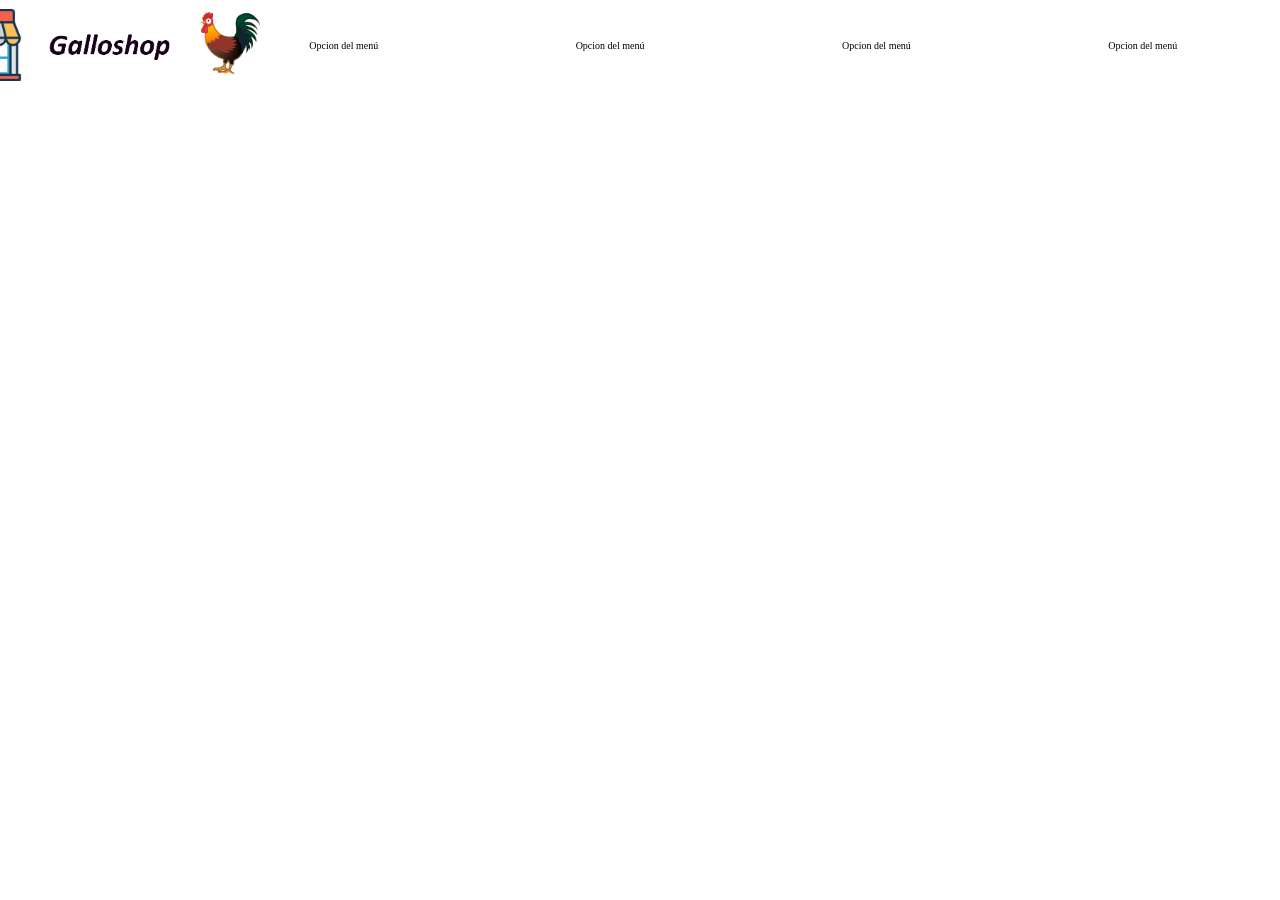
==== index.html @ 785de00b "Se agrega el index.html" ====
<!DOCTYPE html>
<html lang="en">
<head>

    <!-- Google Tag Manager -->
<script>(function(w,d,s,l,i){w[l]=w[l]||[];w[l].push({'gtm.start':
    new Date().getTime(),event:'gtm.js'});var f=d.getElementsByTagName(s)[0],
    j=d.createElement(s),dl=l!='dataLayer'?'&l='+l:'';j.async=true;j.src=
    'https://www.googletagmanager.com/gtm.js?id='+i+dl;f.parentNode.insertBefore(j,f);
    })(window,document,'script','dataLayer','GTM-PMVGR8K2');</script>
    <!-- End Google Tag Manager -->

    <link rel="stylesheet" href="styles/styles.css">

    <meta charset="UTF-8">
    <meta name="viewport" content="width=device-width, initial-scale=1.0">
    <title>Document</title>
    
    <!-- Así se agregan los estilos internos -->

    <!-- <style>
        .encabezado-uno{
            background-color: aquamarine;
            color: green;
        }

    </style> -->

</head>
<body>

    <!-- Google Tag Manager (noscript) -->
<noscript><iframe src="https://www.googletagmanager.com/ns.html?id=GTM-PMVGR8K2"
    height="0" width="0" style="display:none;visibility:hidden"></iframe></noscript>
    <!-- End Google Tag Manager (noscript) -->


<section class="seccion_uno">
    <div class="contenedor_menu">
        <nav class="menu">
            <div class="contenedor_logo">
                <img src="images/Logo/Logo.png" alt="" class="logo">
            </div>
            <ul class="lista_opciones">
                <li class="opcion_menu">Opcion del menú</li>
                <li class="opcion_menu">Opcion del menú</li>
                <li class="opcion_menu">Opcion del menú</li>
                <li class="opcion_menu">Opcion del menú</li>
            </ul>
        </nav>
    </div>
</section>

     
    <!-- <div style="border: solid 5px green" class="contenedor_imagen_producto">
        <img class="imagen_producto" style="border: solid 8px red" src="images/Ropa/Pantalones/pantalon_modelo_1.png" alt="Imagen de pantalón">
    </div>

    <div style="border: solid 5px green" class="contenedor_imagen_producto">
        <img class="imagen_producto" style="border: solid 8px red" src="images/Ropa/Pantalones/pantalon_modelo_1.png" alt="Imagen de pantalón">
    </div> -->


</body>
</html>
---- styles/styles.css ----
* {
    padding: 0px;
    margin: 0px;
    box-sizing: border-box;
    font-size: 10px;
    list-style: none;
}

body{
    height: 100vh;
    width: 98.7vw;
    /* border: solid 15px green; */
}

.seccion_uno{
    height: 100%;
    width: 100%;
    /* border: solid 15px green; */
}

.contenedor_menu{
    /* border: solid 5px red; */
    height: 10%;
    width: 101%;
}

.menu{
    /* border: solid 5px orange; */
    height: 100%;
    display: flex;
}

.contenedor_logo{
    width: 16.5%;
    /* border: solid 5px blue; */
    display: flex;
    flex-direction: row;
    justify-content: center;
    align-items: center;
}

.logo{
    height: 80%;
}

.lista_opciones{
    /* border: solid 5px red; */
    width: 83.5%;
    display: flex;
    flex-direction: row;
    justify-content: space-around;
    align-items: center;
}

.opcion_menu{
    /* border: solid 2px green; */
    width: 20%;
    text-align: center;
}

.contenedor_imagen_producto{
    height: 300px;
}

.imagen_producto{
    margin: 15px;
    padding: 40px;
    height: 90%;
}

/* @media screen and (max-width: 501px) {
    i{
        display: block;
    }
} */
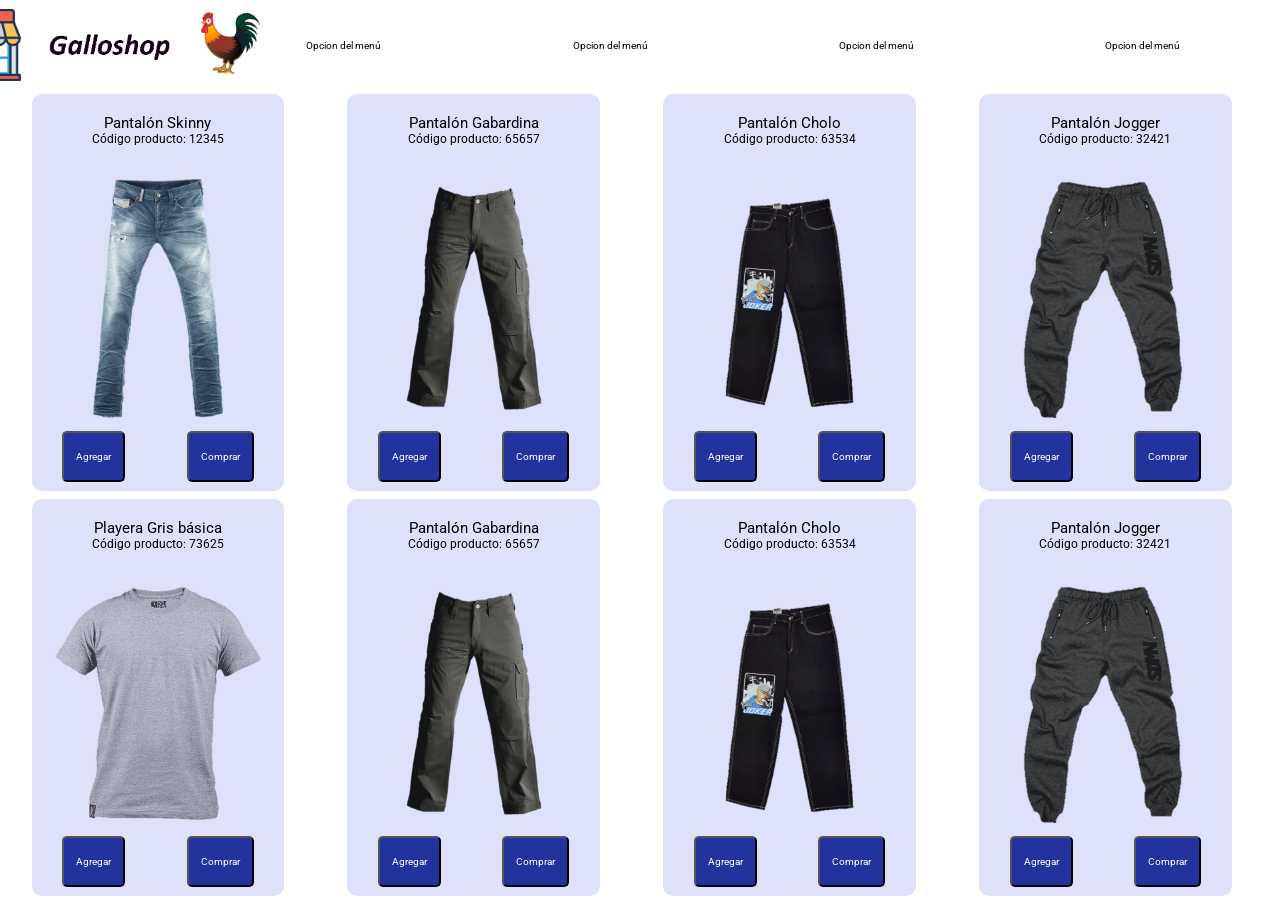
==== commit 33770ea3: "Se agregan los estilos" ====
--- a/index.html
+++ b/index.html
@@ -12,9 +12,13 @@
 
     <link rel="stylesheet" href="styles/styles.css">
 
+    <link rel="preconnect" href="https://fonts.googleapis.com">
+    <link rel="preconnect" href="https://fonts.gstatic.com" crossorigin>
+    <link href="https://fonts.googleapis.com/css2?family=Roboto:ital,wght@0,100;0,300;0,400;0,500;0,700;0,900;1,100;1,300;1,400;1,500;1,700;1,900&display=swap" rel="stylesheet">
+
     <meta charset="UTF-8">
     <meta name="viewport" content="width=device-width, initial-scale=1.0">
-    <title>Document</title>
+    <title>Galloshop</title>
     
     <!-- Así se agregan los estilos internos -->
 
@@ -49,6 +53,116 @@
             </ul>
         </nav>
     </div>
+    <section class="seccion-uno-uno">
+            <div class="contenedor-tarjetas">
+                <div id="tarjeta-producto-uno" class="tarjeta-producto tarjeta-producto-uno">
+                    <div class="contenedor-caracteristicas">
+                        <h2 class="titulo-producto encabezado-dos">Pantalón Skinny</h2>
+                        <span class="codigo-producto texto">Código producto: 12345</span>
+                    </div>
+                    <div class="contenedor-imagen-producto">
+                        <img class="imagen-producto" src="images/Ropa/Pantalones/pantalon_modelo_1.png" alt="">
+                    </div>
+                    <div class="contenedor-botones">
+                        <button id="button-1" class="button">Agregar</button>
+                        <button id="button-2" class="button">Comprar</button>
+                    </div>
+                </div>
+                <div class="tarjeta-producto tarjeta-producto-dos">
+                    <div class="contenedor-caracteristicas">
+                        <h2 class="titulo-producto encabezado-dos">Pantalón Gabardina</h2>
+                        <span class="codigo-producto texto">Código producto: 65657</span>
+                    </div>
+                    <div class="contenedor-imagen-producto">
+                        <img class="imagen-producto" src="images/Ropa/Pantalones/pantalon_modelo_2.png" alt="">
+                    </div>
+                    <div class="contenedor-botones">
+                        <button id="button-3" class="button">Agregar</button>
+                        <button id="button-4" class="button">Comprar</button>
+                    </div>
+                </div>
+                <div class="tarjeta-producto tarjeta-producto-tres">
+                    <div class="contenedor-caracteristicas">
+                        <h2 class="titulo-producto encabezado-dos">Pantalón Cholo</h2>
+                        <span class="codigo-producto texto">Código producto: 63534</span>
+                    </div>
+                    <div class="contenedor-imagen-producto">
+                        <img class="imagen-producto" src="images/Ropa/Pantalones/pantalon_modelo_3.png" alt="Pantalón cholo">
+                    </div>
+                    <div class="contenedor-botones">
+                        <button class="button">Agregar</button>
+                        <button class="button">Comprar</button>
+                    </div>
+                </div>
+                <div class="tarjeta-producto tarjeta-producto-tres">
+                    <div class="contenedor-caracteristicas">
+                        <h2 class="titulo-producto encabezado-dos">Pantalón Jogger</h2>
+                        <span class="codigo-producto texto">Código producto: 32421</span>
+                    </div>
+                    <div class="contenedor-imagen-producto">
+                        <img class="imagen-producto" src="images/Ropa/Pantalones/pantalon_modelo_4.png" alt="">
+                    </div>
+                    <div class="contenedor-botones">
+                        <button class="button">Agregar</button>
+                        <button class="button">Comprar</button>
+                    </div>
+                </div>
+            </div>
+            <div class="contenedor-tarjetas">
+                <div class="tarjeta-producto tarjeta-producto-uno">
+                    <div class="contenedor-caracteristicas">
+                        <h2 class="titulo-producto encabezado-dos">Playera Gris básica</h2>
+                        <span class="codigo-producto texto">Código producto: 73625</span>
+                    </div>
+                    <div class="contenedor-imagen-producto">
+                        <img class="imagen-producto" src="images/Ropa/Playeras/playera_modelo_1.png" alt="">
+                    </div>
+                    <div class="contenedor-botones">
+                        <button class="button">Agregar</button>
+                        <button class="button">Comprar</button>
+                    </div>
+                </div>
+                <div class="tarjeta-producto tarjeta-producto-dos">
+                    <div class="contenedor-caracteristicas">
+                        <h2 class="titulo-producto encabezado-dos">Pantalón Gabardina</h2>
+                        <span class="codigo-producto texto">Código producto: 65657</span>
+                    </div>
+                    <div class="contenedor-imagen-producto">
+                        <img class="imagen-producto" src="images/Ropa/Pantalones/pantalon_modelo_2.png" alt="">
+                    </div>
+                    <div class="contenedor-botones">
+                        <button class="button">Agregar</button>
+                        <button class="button">Comprar</button>
+                    </div>
+                </div>
+                <div class="tarjeta-producto tarjeta-producto-tres">
+                    <div class="contenedor-caracteristicas">
+                        <h2 class="titulo-producto encabezado-dos">Pantalón Cholo</h2>
+                        <span class="codigo-producto texto">Código producto: 63534</span>
+                    </div>
+                    <div class="contenedor-imagen-producto">
+                        <img class="imagen-producto" src="images/Ropa/Pantalones/pantalon_modelo_3.png" alt="Pantalón cholo">
+                    </div>
+                    <div class="contenedor-botones">
+                        <button class="button">Agregar</button>
+                        <button class="button">Comprar</button>
+                    </div>
+                </div>
+                <div class="tarjeta-producto tarjeta-producto-tres">
+                    <div class="contenedor-caracteristicas">
+                        <h2 class="titulo-producto encabezado-dos">Pantalón Jogger</h2>
+                        <span class="codigo-producto texto">Código producto: 32421</span>
+                    </div>
+                    <div class="contenedor-imagen-producto">
+                        <img class="imagen-producto" src="images/Ropa/Pantalones/pantalon_modelo_4.png" alt="">
+                    </div>
+                    <div class="contenedor-botones">
+                        <button class="button">Agregar</button>
+                        <button class="button">Comprar</button>
+                    </div>
+                </div>
+            </div>
+        </section> 
 </section>
 
      
@@ -62,4 +176,5 @@
 
 
 </body>
+<script src="script/script.js"></script>
 </html>
--- a/styles/styles.css
+++ b/styles/styles.css
@@ -4,6 +4,9 @@
     box-sizing: border-box;
     font-size: 10px;
     list-style: none;
+    font-family: "Roboto", sans-serif;
+    font-weight: 400;
+    font-style: normal;  
 }
 
 body{
@@ -19,7 +22,7 @@
 }
 
 .contenedor_menu{
-    /* border: solid 5px red; */
+    /* border: solid 5px blue; */
     height: 10%;
     width: 101%;
 }
@@ -58,15 +61,78 @@
     text-align: center;
 }
 
-.contenedor_imagen_producto{
-    height: 300px;
-}
-
 .imagen_producto{
     margin: 15px;
     padding: 40px;
     height: 90%;
 }
+
+.seccion-uno-uno{
+    height: 90%;
+    /* border: solid 8px purple; */
+}
+
+.contenedor-tarjetas{
+    height: 50%;
+    display: flex;
+    justify-content: space-around;
+    align-items: center;
+}
+
+.tarjeta-producto{
+    height: 98%;
+    width: 20%;
+    /* border: solid 3px purple; */
+    background-color: #DDE1FA;
+    border-radius: 10px;
+}
+
+.contenedor-caracteristicas{
+    height: 18%;
+    /* border: solid 3px red; */
+    display: flex;
+    flex-direction: column;
+    justify-content: center;
+    align-items: center;
+}
+
+.encabezado-dos{
+    font-size: 15px;
+}
+
+.texto{
+    font-size: 12px;
+}
+
+.contenedor-imagen-producto{
+    height: 67%;
+    display: flex;
+    justify-content: center;
+    align-items: center;
+    /* border: solid 3px blue; */
+}
+
+.imagen-producto{
+    height: 90%;
+}
+
+.button{
+    background-color: #22339D;
+    color: #ffffff;
+    border-radius: 5px;
+    padding: 2px;
+    padding-left: 12px;
+    padding-right: 12px;
+    height: 85%;
+}
+
+.contenedor-botones{
+    height: 15%;
+    /* border: solid 5px green; */
+    display: flex;
+    justify-content: space-around;
+}
+
 
 /* @media screen and (max-width: 501px) {
     i{
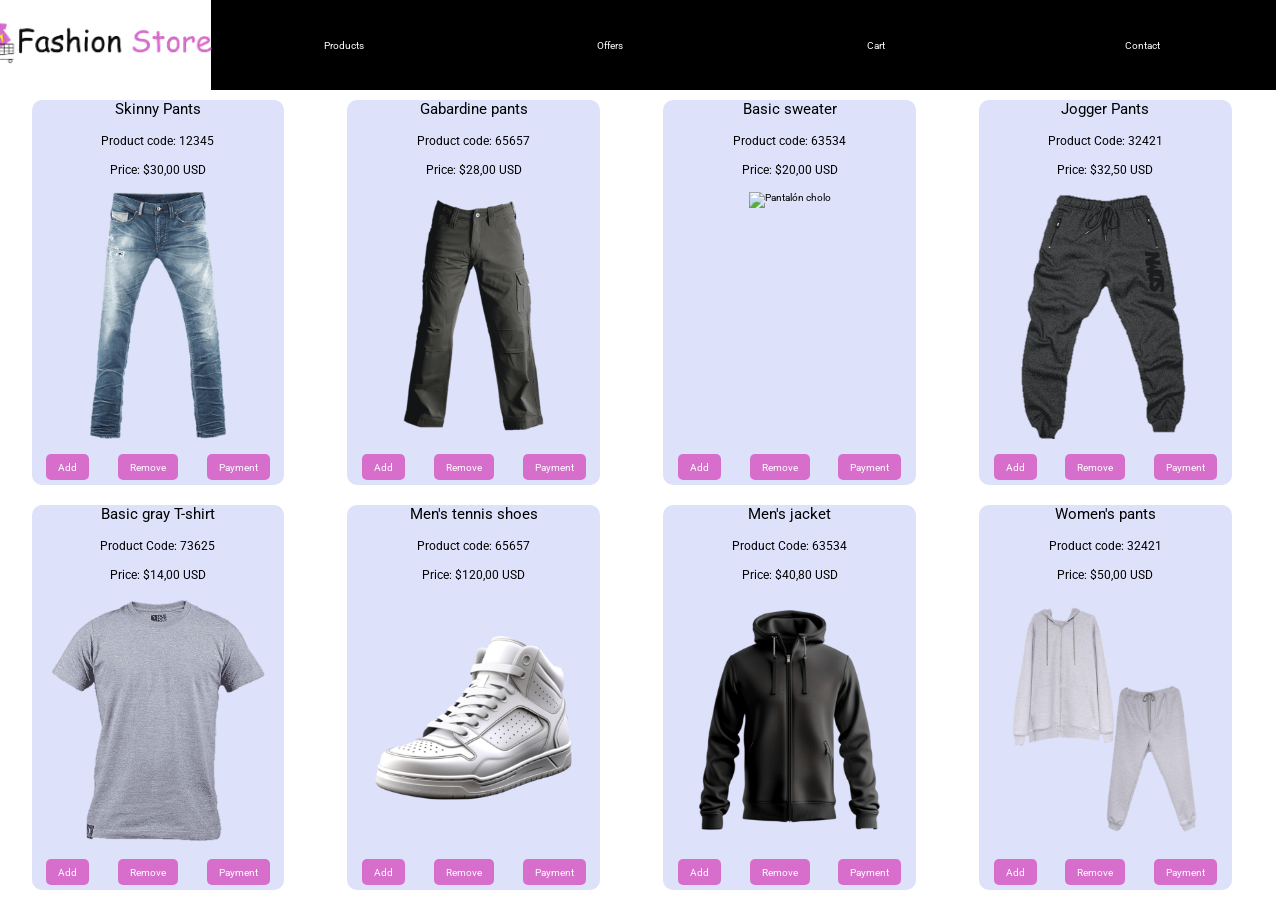
==== commit f6279cd2: "Fourth commit - Implementation of GTM and implementation of example Data Layers" ====
--- a/index.html
+++ b/index.html
@@ -2,12 +2,12 @@
 <html lang="en">
 <head>
 
-    <!-- Google Tag Manager -->
+<!-- Google Tag Manager -->
 <script>(function(w,d,s,l,i){w[l]=w[l]||[];w[l].push({'gtm.start':
     new Date().getTime(),event:'gtm.js'});var f=d.getElementsByTagName(s)[0],
     j=d.createElement(s),dl=l!='dataLayer'?'&l='+l:'';j.async=true;j.src=
     'https://www.googletagmanager.com/gtm.js?id='+i+dl;f.parentNode.insertBefore(j,f);
-    })(window,document,'script','dataLayer','GTM-PMVGR8K2');</script>
+    })(window,document,'script','dataLayer','GTM-WV2J756Z');</script>
     <!-- End Google Tag Manager -->
 
     <link rel="stylesheet" href="styles/styles.css">
@@ -18,7 +18,7 @@
 
     <meta charset="UTF-8">
     <meta name="viewport" content="width=device-width, initial-scale=1.0">
-    <title>Galloshop</title>
+    <title>Fashion Store</title>
     
     <!-- Así se agregan los estilos internos -->
 
@@ -33,8 +33,8 @@
 </head>
 <body>
 
-    <!-- Google Tag Manager (noscript) -->
-<noscript><iframe src="https://www.googletagmanager.com/ns.html?id=GTM-PMVGR8K2"
+<!-- Google Tag Manager (noscript) -->
+<noscript><iframe src="https://www.googletagmanager.com/ns.html?id=GTM-WV2J756Z"
     height="0" width="0" style="display:none;visibility:hidden"></iframe></noscript>
     <!-- End Google Tag Manager (noscript) -->
 
@@ -43,13 +43,13 @@
     <div class="contenedor_menu">
         <nav class="menu">
             <div class="contenedor_logo">
-                <img src="images/Logo/Logo.png" alt="" class="logo">
+                <img src="images/Logo/Logo tienda de ropa.png" alt="" class="logo">
             </div>
             <ul class="lista_opciones">
-                <li class="opcion_menu">Opcion del menú</li>
-                <li class="opcion_menu">Opcion del menú</li>
-                <li class="opcion_menu">Opcion del menú</li>
-                <li class="opcion_menu">Opcion del menú</li>
+                <li id="menu-option-1" class="opcion_menu">Products</li>
+                <li class="opcion_menu">Offers</li>
+                <li class="opcion_menu">Cart</li>
+                <li class="opcion_menu">Contact</li>
             </ul>
         </nav>
     </div>
@@ -57,108 +57,124 @@
             <div class="contenedor-tarjetas">
                 <div id="tarjeta-producto-uno" class="tarjeta-producto tarjeta-producto-uno">
                     <div class="contenedor-caracteristicas">
-                        <h2 class="titulo-producto encabezado-dos">Pantalón Skinny</h2>
-                        <span class="codigo-producto texto">Código producto: 12345</span>
+                        <h2 class="titulo-producto encabezado-dos">Skinny Pants</h1>
+                        <span class="codigo-producto texto">Product code: 12345</span>
+                        <span class="precio-producto texto">Price: $30,00 USD</span>
                     </div>
                     <div class="contenedor-imagen-producto">
                         <img class="imagen-producto" src="images/Ropa/Pantalones/pantalon_modelo_1.png" alt="">
                     </div>
                     <div class="contenedor-botones">
-                        <button id="button-1" class="button">Agregar</button>
-                        <button id="button-2" class="button">Comprar</button>
+                        <button id="button-1" class="button">Add</button>
+                        <button id="button-1" class="button">Remove</button>
+                        <button id="button-2" class="button">Payment</button>
                     </div>
                 </div>
                 <div class="tarjeta-producto tarjeta-producto-dos">
                     <div class="contenedor-caracteristicas">
-                        <h2 class="titulo-producto encabezado-dos">Pantalón Gabardina</h2>
-                        <span class="codigo-producto texto">Código producto: 65657</span>
+                        <h2 class="titulo-producto encabezado-dos">Gabardine pants</h2>
+                        <span class="codigo-producto texto">Product code: 65657</span>
+                        <span class="precio-producto texto">Price: $28,00 USD</span>
                     </div>
                     <div class="contenedor-imagen-producto">
                         <img class="imagen-producto" src="images/Ropa/Pantalones/pantalon_modelo_2.png" alt="">
                     </div>
                     <div class="contenedor-botones">
-                        <button id="button-3" class="button">Agregar</button>
-                        <button id="button-4" class="button">Comprar</button>
+                        <button id="button-3" class="button">Add</button>
+                        <button id="button-2" class="button">Remove</button>
+                        <button id="button-4" class="button">Payment</button>
                     </div>
                 </div>
                 <div class="tarjeta-producto tarjeta-producto-tres">
                     <div class="contenedor-caracteristicas">
-                        <h2 class="titulo-producto encabezado-dos">Pantalón Cholo</h2>
-                        <span class="codigo-producto texto">Código producto: 63534</span>
+                        <h2 class="titulo-producto encabezado-dos">Basic sweater</h2>
+                        <span class="codigo-producto texto">Product code: 63534</span>
+                        <span class="precio-producto texto">Price: $20,00 USD</span>
                     </div>
                     <div class="contenedor-imagen-producto">
-                        <img class="imagen-producto" src="images/Ropa/Pantalones/pantalon_modelo_3.png" alt="Pantalón cholo">
+                        <img class="imagen-producto" src="https://kedabe.net/wp-content/uploads/2019/10/sudadera-capucha-hombre-toronto-azu-frontal.png" alt="Pantalón cholo">
                     </div>
                     <div class="contenedor-botones">
-                        <button class="button">Agregar</button>
-                        <button class="button">Comprar</button>
+                        <button id="button-5" class="button">Add</button>
+                        <button id="button-2" class="button">Remove</button>
+                        <button id="button-6" class="button">Payment</button>
                     </div>
                 </div>
                 <div class="tarjeta-producto tarjeta-producto-tres">
                     <div class="contenedor-caracteristicas">
-                        <h2 class="titulo-producto encabezado-dos">Pantalón Jogger</h2>
-                        <span class="codigo-producto texto">Código producto: 32421</span>
+                        <h2 class="titulo-producto encabezado-dos">Jogger Pants</h2>
+                        <span class="codigo-producto texto">Product Code: 32421</span>
+                        <span class="precio-producto texto">Price: $32,50 USD</span>
                     </div>
                     <div class="contenedor-imagen-producto">
                         <img class="imagen-producto" src="images/Ropa/Pantalones/pantalon_modelo_4.png" alt="">
                     </div>
                     <div class="contenedor-botones">
-                        <button class="button">Agregar</button>
-                        <button class="button">Comprar</button>
+                        <button id="button-7" class="button">Add</button>
+                        <button id="button-2" class="button">Remove</button>
+                        <button id="button-8" class="button">Payment</button>
                     </div>
                 </div>
             </div>
             <div class="contenedor-tarjetas">
                 <div class="tarjeta-producto tarjeta-producto-uno">
                     <div class="contenedor-caracteristicas">
-                        <h2 class="titulo-producto encabezado-dos">Playera Gris básica</h2>
-                        <span class="codigo-producto texto">Código producto: 73625</span>
+                        <h2 class="titulo-producto encabezado-dos">Basic gray T-shirt</h2>
+                        <span class="codigo-producto texto">Product Code: 73625</span>
+                        <span class="precio-producto texto">Price: $14,00 USD</span>
                     </div>
                     <div class="contenedor-imagen-producto">
                         <img class="imagen-producto" src="images/Ropa/Playeras/playera_modelo_1.png" alt="">
                     </div>
                     <div class="contenedor-botones">
-                        <button class="button">Agregar</button>
-                        <button class="button">Comprar</button>
+                        <button id="button-9" class="button">Add</button>
+                        <button id="button-2" class="button">Remove</button>
+                        <button id="button-10" class="button">Payment</button>
                     </div>
                 </div>
                 <div class="tarjeta-producto tarjeta-producto-dos">
                     <div class="contenedor-caracteristicas">
-                        <h2 class="titulo-producto encabezado-dos">Pantalón Gabardina</h2>
-                        <span class="codigo-producto texto">Código producto: 65657</span>
+                        <h2 class="titulo-producto encabezado-dos">Men's tennis shoes</h2>
+                        <span class="codigo-producto texto">Product code: 65657</span>
+                        <span class="precio-producto texto">Price: $120,00 USD</span>
                     </div>
                     <div class="contenedor-imagen-producto">
-                        <img class="imagen-producto" src="images/Ropa/Pantalones/pantalon_modelo_2.png" alt="">
+                        <img class="imagen-producto" src="images/Ropa/Zapatos/Sneakers blancos.png" alt="">
                     </div>
                     <div class="contenedor-botones">
-                        <button class="button">Agregar</button>
-                        <button class="button">Comprar</button>
+                        <button id="button-11" class="button">Add</button>
+                        <button id="button-2" class="button">Remove</button>
+                        <button id="button-12" class="button">Payment</button>
                     </div>
                 </div>
                 <div class="tarjeta-producto tarjeta-producto-tres">
                     <div class="contenedor-caracteristicas">
-                        <h2 class="titulo-producto encabezado-dos">Pantalón Cholo</h2>
-                        <span class="codigo-producto texto">Código producto: 63534</span>
+                        <h2 class="titulo-producto encabezado-dos">Men's jacket</h2>
+                        <span class="codigo-producto texto">Product Code: 63534</span>
+                        <span class="precio-producto texto">Price: $40,80 USD</span>
                     </div>
                     <div class="contenedor-imagen-producto">
-                        <img class="imagen-producto" src="images/Ropa/Pantalones/pantalon_modelo_3.png" alt="Pantalón cholo">
+                        <img class="imagen-producto" src="images/Ropa/Chamarras/Chamarra Gris.png" alt="">
                     </div>
                     <div class="contenedor-botones">
-                        <button class="button">Agregar</button>
-                        <button class="button">Comprar</button>
+                        <button id="button-13" class="button">Add</button>
+                        <button id="button-2" class="button">Remove</button>
+                        <button id="button-14" class="button">Payment</button>
                     </div>
                 </div>
                 <div class="tarjeta-producto tarjeta-producto-tres">
                     <div class="contenedor-caracteristicas">
-                        <h2 class="titulo-producto encabezado-dos">Pantalón Jogger</h2>
-                        <span class="codigo-producto texto">Código producto: 32421</span>
+                        <h2 class="titulo-producto encabezado-dos">Women's pants</h2>
+                        <span class="codigo-producto texto">Product code: 32421</span>
+                        <span class="precio-producto texto">Price: $50,00 USD</span>
                     </div>
                     <div class="contenedor-imagen-producto">
-                        <img class="imagen-producto" src="images/Ropa/Pantalones/pantalon_modelo_4.png" alt="">
+                        <img class="imagen-producto" src="images/Ropa/Ropa deportiva/Pants para mujer.png" alt="">
                     </div>
                     <div class="contenedor-botones">
-                        <button class="button">Agregar</button>
-                        <button class="button">Comprar</button>
+                        <button id="button-15" class="button">Add</button>
+                        <button id="button-2" class="button">Remove</button>
+                        <button id="button-16" class="button">Payment</button>
                     </div>
                 </div>
             </div>
--- a/styles/styles.css
+++ b/styles/styles.css
@@ -25,6 +25,7 @@
     /* border: solid 5px blue; */
     height: 10%;
     width: 101%;
+    background-color: black;
 }
 
 .menu{
@@ -40,10 +41,11 @@
     flex-direction: row;
     justify-content: center;
     align-items: center;
+    background-color: #ffffff;
 }
 
 .logo{
-    height: 80%;
+    height: 70%;
 }
 
 .lista_opciones{
@@ -59,6 +61,7 @@
     /* border: solid 2px green; */
     width: 20%;
     text-align: center;
+    color: #ffffff;
 }
 
 .imagen_producto{
@@ -70,6 +73,14 @@
 .seccion-uno-uno{
     height: 90%;
     /* border: solid 8px purple; */
+    width: 100%;
+}
+
+.contenedor-imagen, .contenedor-descripcion {
+    background-color: aqua;
+    height: 80%;
+    width: 80%;
+    border-style: solid 5px red;
 }
 
 .contenedor-tarjetas{
@@ -80,19 +91,22 @@
 }
 
 .tarjeta-producto{
-    height: 98%;
+    height: 95%;
     width: 20%;
     /* border: solid 3px purple; */
     background-color: #DDE1FA;
     border-radius: 10px;
+    display: flex;
+    flex-direction: column;
+    justify-content: space-between;
 }
 
 .contenedor-caracteristicas{
-    height: 18%;
+    height: 20%;
     /* border: solid 3px red; */
     display: flex;
     flex-direction: column;
-    justify-content: center;
+    justify-content: space-between;
     align-items: center;
 }
 
@@ -105,7 +119,7 @@
 }
 
 .contenedor-imagen-producto{
-    height: 67%;
+    height: 65%;
     display: flex;
     justify-content: center;
     align-items: center;
@@ -113,21 +127,22 @@
 }
 
 .imagen-producto{
-    height: 90%;
+    height: 99%;
 }
 
 .button{
-    background-color: #22339D;
+    background-color: #D86ECC;
     color: #ffffff;
     border-radius: 5px;
     padding: 2px;
     padding-left: 12px;
     padding-right: 12px;
     height: 85%;
+    border-style: none;
 }
 
 .contenedor-botones{
-    height: 15%;
+    height: 8%;
     /* border: solid 5px green; */
     display: flex;
     justify-content: space-around;
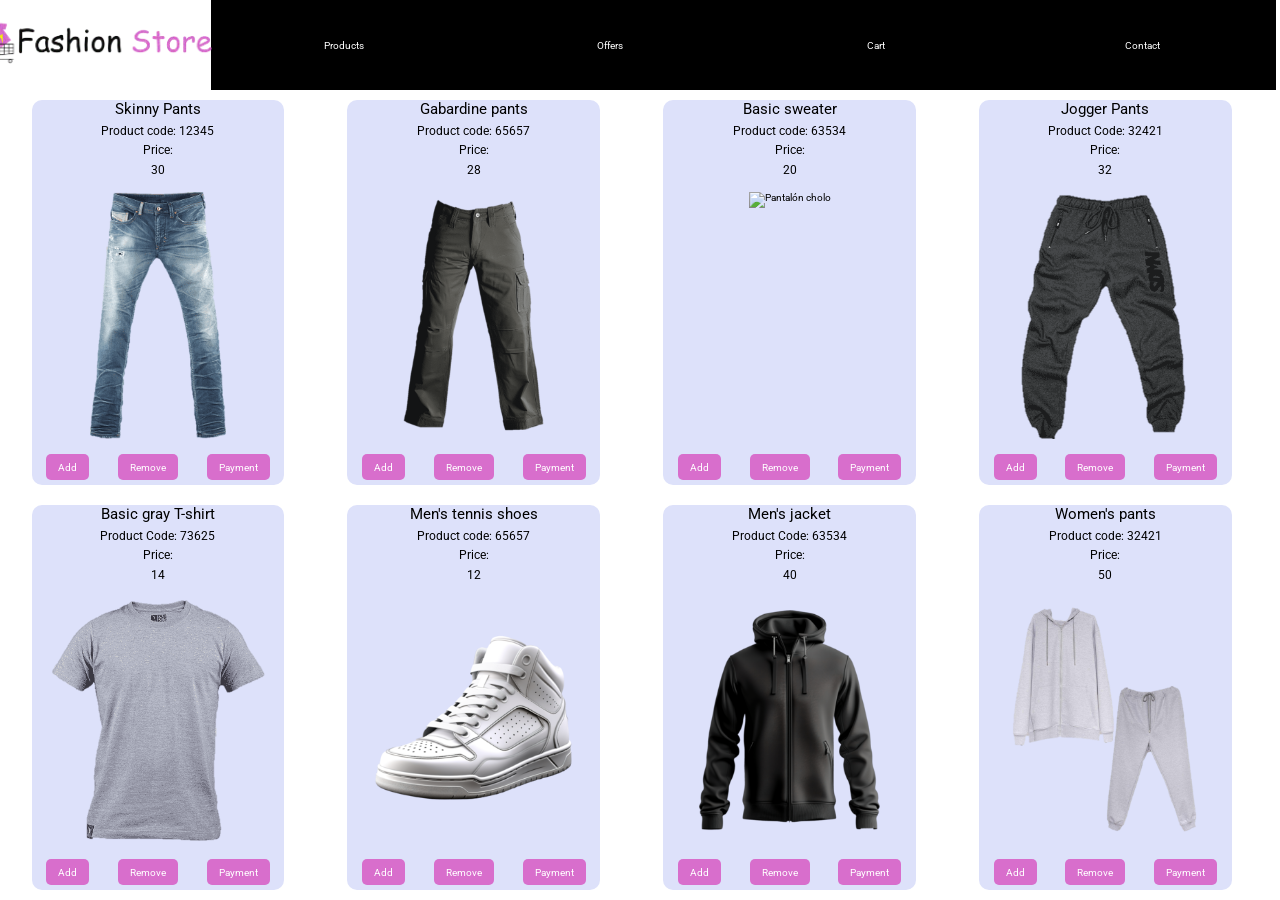
==== commit 28ec9b1f: "Sixth commit - Data Layer price format changing" ====
--- a/index.html
+++ b/index.html
@@ -59,7 +59,8 @@
                     <div class="contenedor-caracteristicas">
                         <h2 class="titulo-producto encabezado-dos">Skinny Pants</h1>
                         <span class="codigo-producto texto">Product code: 12345</span>
-                        <span class="precio-producto texto">Price: $30,00 USD</span>
+                        <span class="etiqueta-precio texto">Price:</span>
+                        <span class="precio-producto texto">30</span>
                     </div>
                     <div class="contenedor-imagen-producto">
                         <img class="imagen-producto" src="images/Ropa/Pantalones/pantalon_modelo_1.png" alt="">
@@ -74,7 +75,8 @@
                     <div class="contenedor-caracteristicas">
                         <h2 class="titulo-producto encabezado-dos">Gabardine pants</h2>
                         <span class="codigo-producto texto">Product code: 65657</span>
-                        <span class="precio-producto texto">Price: $28,00 USD</span>
+                        <span class="etiqueta-precio texto">Price:</span>
+                        <span class="precio-producto texto">28</span>
                     </div>
                     <div class="contenedor-imagen-producto">
                         <img class="imagen-producto" src="images/Ropa/Pantalones/pantalon_modelo_2.png" alt="">
@@ -89,7 +91,8 @@
                     <div class="contenedor-caracteristicas">
                         <h2 class="titulo-producto encabezado-dos">Basic sweater</h2>
                         <span class="codigo-producto texto">Product code: 63534</span>
-                        <span class="precio-producto texto">Price: $20,00 USD</span>
+                        <span class="etiqueta-precio texto">Price:</span>
+                        <span class="precio-producto texto">20</span>
                     </div>
                     <div class="contenedor-imagen-producto">
                         <img class="imagen-producto" src="https://kedabe.net/wp-content/uploads/2019/10/sudadera-capucha-hombre-toronto-azu-frontal.png" alt="Pantalón cholo">
@@ -104,7 +107,8 @@
                     <div class="contenedor-caracteristicas">
                         <h2 class="titulo-producto encabezado-dos">Jogger Pants</h2>
                         <span class="codigo-producto texto">Product Code: 32421</span>
-                        <span class="precio-producto texto">Price: $32,50 USD</span>
+                        <span class="etiqueta-precio texto">Price:</span>
+                        <span class="precio-producto texto">32</span>
                     </div>
                     <div class="contenedor-imagen-producto">
                         <img class="imagen-producto" src="images/Ropa/Pantalones/pantalon_modelo_4.png" alt="">
@@ -121,7 +125,8 @@
                     <div class="contenedor-caracteristicas">
                         <h2 class="titulo-producto encabezado-dos">Basic gray T-shirt</h2>
                         <span class="codigo-producto texto">Product Code: 73625</span>
-                        <span class="precio-producto texto">Price: $14,00 USD</span>
+                        <span class="etiqueta-precio texto">Price:</span>
+                        <span class="precio-producto texto">14</span>
                     </div>
                     <div class="contenedor-imagen-producto">
                         <img class="imagen-producto" src="images/Ropa/Playeras/playera_modelo_1.png" alt="">
@@ -136,7 +141,8 @@
                     <div class="contenedor-caracteristicas">
                         <h2 class="titulo-producto encabezado-dos">Men's tennis shoes</h2>
                         <span class="codigo-producto texto">Product code: 65657</span>
-                        <span class="precio-producto texto">Price: $120,00 USD</span>
+                        <span class="etiqueta-precio texto">Price:</span>
+                        <span class="precio-producto texto">12</span>
                     </div>
                     <div class="contenedor-imagen-producto">
                         <img class="imagen-producto" src="images/Ropa/Zapatos/Sneakers blancos.png" alt="">
@@ -151,7 +157,8 @@
                     <div class="contenedor-caracteristicas">
                         <h2 class="titulo-producto encabezado-dos">Men's jacket</h2>
                         <span class="codigo-producto texto">Product Code: 63534</span>
-                        <span class="precio-producto texto">Price: $40,80 USD</span>
+                        <span class="etiqueta-precio texto">Price:</span>
+                        <span class="precio-producto texto">40</span>
                     </div>
                     <div class="contenedor-imagen-producto">
                         <img class="imagen-producto" src="images/Ropa/Chamarras/Chamarra Gris.png" alt="">
@@ -166,7 +173,8 @@
                     <div class="contenedor-caracteristicas">
                         <h2 class="titulo-producto encabezado-dos">Women's pants</h2>
                         <span class="codigo-producto texto">Product code: 32421</span>
-                        <span class="precio-producto texto">Price: $50,00 USD</span>
+                        <span class="etiqueta-precio texto">Price:</span>
+                        <span class="precio-producto texto">50</span>
                     </div>
                     <div class="contenedor-imagen-producto">
                         <img class="imagen-producto" src="images/Ropa/Ropa deportiva/Pants para mujer.png" alt="">
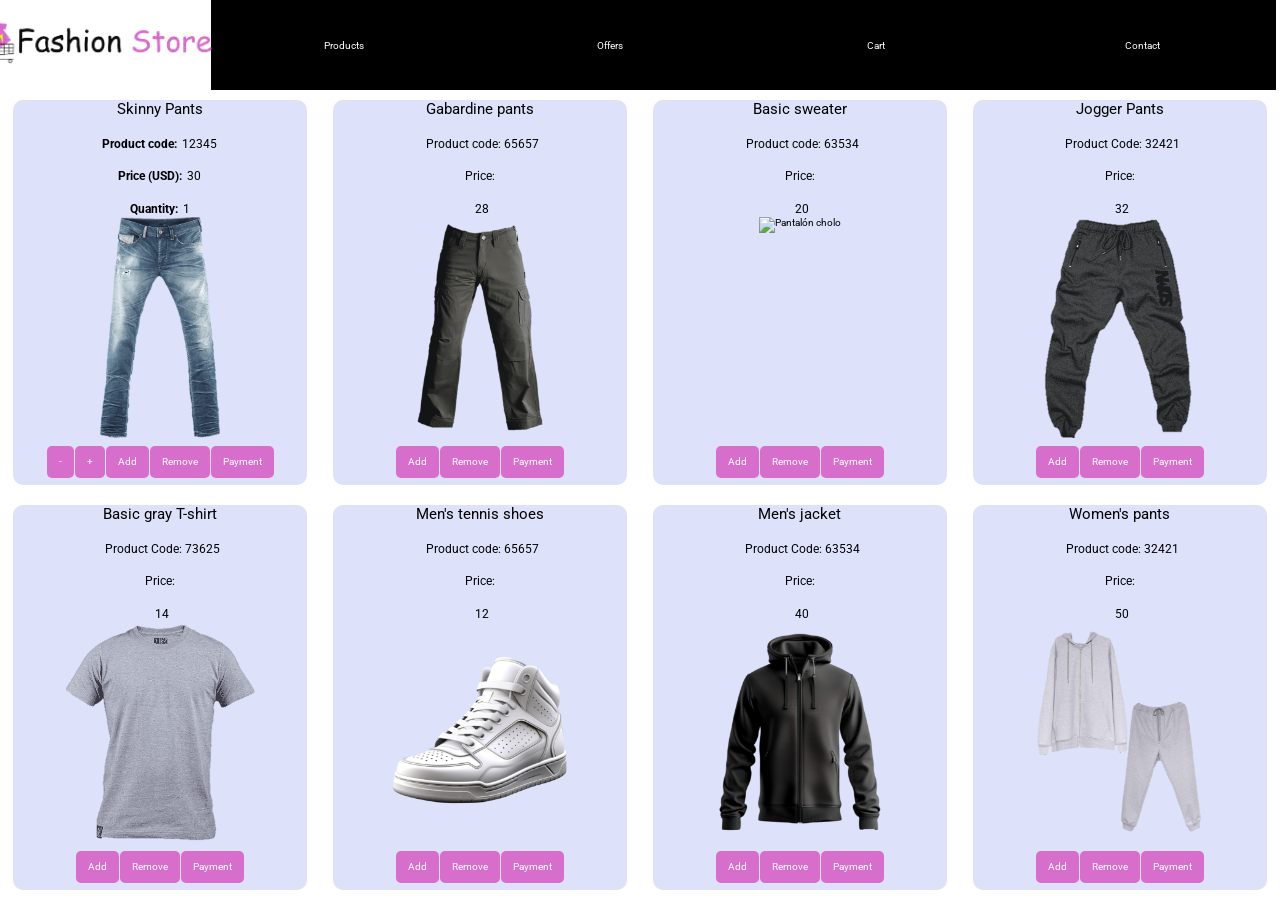
==== commit dd0c4ebe: "Commit de prueba modo colaborativo" ====
--- a/index.html
+++ b/index.html
@@ -58,17 +58,28 @@
                 <div id="tarjeta-producto-uno" class="tarjeta-producto tarjeta-producto-uno">
                     <div class="contenedor-caracteristicas">
                         <h2 class="titulo-producto encabezado-dos">Skinny Pants</h1>
-                        <span class="codigo-producto texto">Product code: 12345</span>
-                        <span class="etiqueta-precio texto">Price:</span>
-                        <span class="precio-producto texto">30</span>
+                        <div class="contenedorCodigoProducto">
+                            <span class="etiqueta-codigo-producto texto etiqueta">Product code:</span>
+                            <span class="codigo-producto texto">12345</span>
+                        </div>
+                        <div class="contenedorPrecio">
+                            <span class="etiqueta-precio texto etiqueta">Price (USD):</span>
+                            <span class="precio-producto texto">30</span>
+                        </div>
+                        <div class="contenedorCantidad">
+                            <span class="etiqueta-cantidad texto etiqueta">Quantity:</span>
+                            <span class="cantidad-producto texto">1</span>
+                        </div>
                     </div>
                     <div class="contenedor-imagen-producto">
                         <img class="imagen-producto" src="images/Ropa/Pantalones/pantalon_modelo_1.png" alt="">
                     </div>
                     <div class="contenedor-botones">
+                        <button id="more-1" class="button">-</button>
+                        <button id="less-2" class="button">+</button>
                         <button id="button-1" class="button">Add</button>
-                        <button id="button-1" class="button">Remove</button>
-                        <button id="button-2" class="button">Payment</button>
+                        <button id="button-2" class="button">Remove</button>
+                        <button id="button-3" class="button">Payment</button>
                     </div>
                 </div>
                 <div class="tarjeta-producto tarjeta-producto-dos">
--- a/styles/styles.css
+++ b/styles/styles.css
@@ -80,11 +80,13 @@
     background-color: aqua;
     height: 80%;
     width: 80%;
-    border-style: solid 5px red;
+    /* border-style: solid 5px red; */
 }
 
 .contenedor-tarjetas{
     height: 50%;
+    width: 100vw;
+    /* border: solid 2px green; */
     display: flex;
     justify-content: space-around;
     align-items: center;
@@ -92,7 +94,7 @@
 
 .tarjeta-producto{
     height: 95%;
-    width: 20%;
+    width: 23%;
     /* border: solid 3px purple; */
     background-color: #DDE1FA;
     border-radius: 10px;
@@ -102,12 +104,26 @@
 }
 
 .contenedor-caracteristicas{
-    height: 20%;
+    height: 30%;
     /* border: solid 3px red; */
     display: flex;
     flex-direction: column;
     justify-content: space-between;
     align-items: center;
+}
+
+.contenedorPrecio, .contenedorCodigoProducto, .contenedorCantidad{
+    width: 100%;
+    display: flex;
+    justify-content: center;
+}
+
+.precio-producto, .codigo-producto, .cantidad-producto{
+    margin-left: 5px;
+}
+
+.etiqueta{
+    font-weight: bold;
 }
 
 .encabezado-dos{
@@ -119,7 +135,7 @@
 }
 
 .contenedor-imagen-producto{
-    height: 65%;
+    height: 58%;
     display: flex;
     justify-content: center;
     align-items: center;
@@ -130,23 +146,25 @@
     height: 99%;
 }
 
+.contenedor-botones{
+    height: 12%;
+    /* border: solid 5px green; */
+    display: flex;
+    justify-content: center;
+    align-items: center;
+}
+
 .button{
     background-color: #D86ECC;
     color: #ffffff;
     border-radius: 5px;
-    padding: 2px;
     padding-left: 12px;
     padding-right: 12px;
-    height: 85%;
+    height: 70%;
     border-style: none;
+    margin-left: 1px;
 }
 
-.contenedor-botones{
-    height: 8%;
-    /* border: solid 5px green; */
-    display: flex;
-    justify-content: space-around;
-}
 
 
 /* @media screen and (max-width: 501px) {
